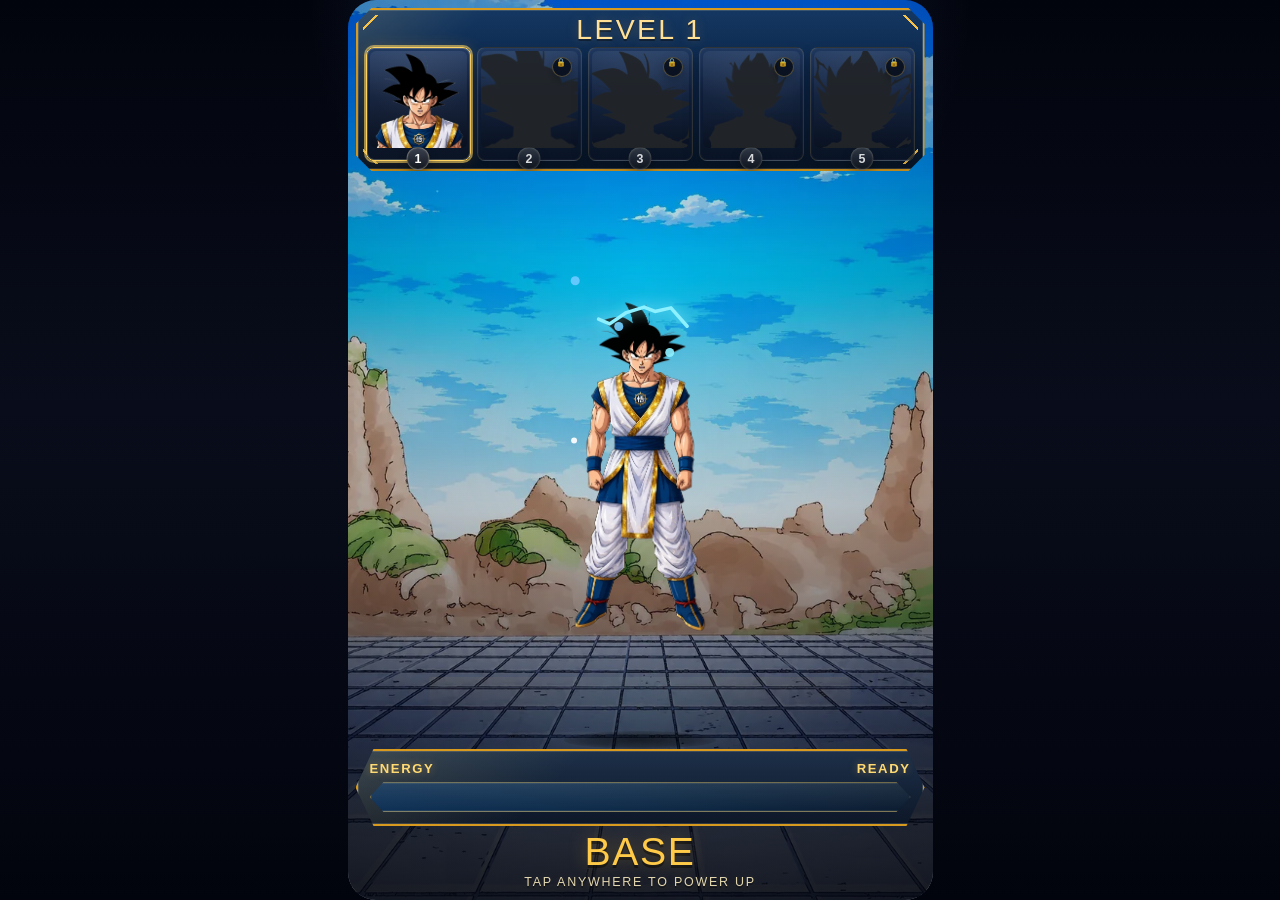
==== Game/index.html @ 8c075c09 "Slim top HUD box to 85px and set character height to 0.58 arena space for 50px sky gap on Mobile Chr" ====
<!doctype html>
<html lang="en">
  <head>
    <meta charset="UTF-8" />
    <meta
      name="viewport"
      content="width=device-width, initial-scale=1, maximum-scale=1, user-scalable=no, viewport-fit=cover"
    />
    <meta http-equiv="Cache-Control" content="no-cache, no-store, must-revalidate" />
    <meta http-equiv="Pragma" content="no-cache" />
    <meta http-equiv="Expires" content="0" />
    <title>Super Saiyan 999 V1</title>
    <link rel="stylesheet" href="./styles.css?v=20260720-v999-chromeperfectsky-v43" />
  </head>
  <body>
    <div class="game-shell" id="gameShell">
      <div class="mobile-bezel"></div>
      <div class="screen-frame"></div>
      <div class="bg-stack">
        <img class="bg-image" id="backgroundLayer" alt="" />
        <div id="backgroundCraterLayer" style="position:absolute;inset:0;background-size:cover;background-position:center;opacity:0;transition:opacity 250ms ease;"></div>
        <div class="bg-drift"></div>
        <div class="bg-vignette"></div>
        <div class="bg-radial"></div>
        <div class="speed-lines"></div>
        <div class="energy-distortion"></div>
      </div>

      <canvas id="fxCanvas" aria-hidden="true"></canvas>
      <div class="screen-flash" id="screenFlash"></div>
      <div class="transform-blast" id="transformBlast"></div>
      <div class="unlock-toast" id="unlockToast"></div>



      <header class="top-hud">
        <div class="top-panel">
          <div class="top-panel-corners"></div>
          <div class="level-center" id="levelPill">LEVEL 1</div>
          <div class="title-sub ui-hidden" id="statusLine">Tap to start charging</div>
          <span class="level-left-arrow" id="levelLeftArrow" role="button" aria-label="Previous Level">◀</span>
          <section class="form-strip" id="formStrip" aria-label="Transformations"></section>
          <span class="level-right-arrow" id="levelRightArrow" role="button" aria-label="Next Level">▶</span>
        </div>
      </header>

      <main class="arena" id="arena" role="button" tabindex="0" aria-label="Tap to power up">
        <div class="charge-lens"></div>
        <div class="energy-column"></div>
        <div class="heat-haze"></div>
        <div class="ground-dust"></div>
        <div class="character-stack" id="characterStack">
          <div class="charge-waves">
            <span></span>
            <span></span>
            <span></span>
          </div>
          <div class="impact-ring" id="impactRing"></div>
          <div class="tap-bloom" id="tapBloom"></div>
          <img class="aura-layer" id="auraLayer" alt="" />
          <img class="sprite-layer" id="spriteLayer" alt="" />
        </div>

        <div class="rock-field" id="rockField">
          <div class="rock rock-1"></div>
          <div class="rock rock-2"></div>
          <div class="rock rock-3"></div>
          <div class="rock rock-4"></div>
          <div class="rock rock-5"></div>
          <div class="rock rock-6"></div>
          <div class="rock rock-7"></div>
        </div>

        <div class="ground-crack"></div>
        <div class="ground-shadow" id="groundShadow"></div>
        <div class="impact-floor"></div>
      </main>

      <footer class="bottom-hud">
        <div class="energy-panel">
          <div class="energy-head">
            <span>ENERGY</span>
            <span id="energyState">READY</span>
          </div>
          <div class="energy-bar">
            <div class="energy-fill" id="energyFill"></div>
            <div class="energy-glow" id="energyGlow"></div>
          </div>
        </div>
        <div class="form-banner">
          <div class="form-banner-name" id="formName">Base</div>
          <div class="tap-callout" id="tapCallout">Tap anywhere to power up and transform</div>
        </div>
      </footer>

      <div class="intro-overlay" id="introOverlay">
        <div class="intro-card">
          <div class="intro-tag">YOUTUBE PLAYABLE STYLE BUILD</div>
          <h1>Super Saiyan 999</h1>
          <p>Tap to charge. Stop for 2 seconds and the energy drains, but your unlocked form stays.</p>
          <p>Unlocked forms can be switched from the top strip anytime.</p>
          <div class="intro-cta">Tap Anywhere</div>
        </div>
      </div>
    </div>

    <script src="./game.js?v=20260720-v999-chromeperfectsky-v43"></script>
  </body>
</html>
---- Game/styles.css ----
:root {
  --bg-dark: #050815;
  --panel: rgba(8, 14, 30, 0.74);
  --panel-border: rgba(255, 255, 255, 0.12);
  --aura-color: #6ac9ff;
  --accent-color: #8cf0ff;
  --text-main: #f6fbff;
  --text-dim: rgba(230, 243, 255, 0.72);
  --shadow: 0 18px 50px rgba(0, 0, 0, 0.42);
  --safe-top: max(18px, env(safe-area-inset-top));
  --safe-bottom: max(18px, env(safe-area-inset-bottom));
  --charge: 0;
  --intensity: 0;
  --zoom: 1;
  --sprite-offset-x: 0%;
  --sprite-offset-y: 0%;
  --shell-width: 540px;
  --hud-scale: 1;
  --arena-top: 150px;
  --arena-bottom: 118px;
  --character-width: 420px;
  --character-height: 760px;
  --character-lift: -12px;
}

* {
  box-sizing: border-box;
  -webkit-tap-highlight-color: transparent;
  user-select: none;
  -webkit-user-select: none;
  touch-action: manipulation;
}

img {
  -webkit-user-drag: none;
  -khtml-user-drag: none;
  -moz-user-drag: none;
  -o-user-drag: none;
  user-drag: none;
}

html,
body {
  margin: 0;
  padding: 0;
  width: 100%;
  height: 100%;
  height: calc(var(--real-vh, 1vh) * 100);
  overflow: hidden;
  position: fixed;
  inset: 0;
  touch-action: none;
  overscroll-behavior: none;
  background:
    radial-gradient(circle at top, rgba(97, 161, 255, 0.24), transparent 30%),
    linear-gradient(180deg, #02040d 0%, #090d1b 45%, #02040d 100%);
  color: var(--text-main);
  font-family: "Avenir Next Condensed", "Arial Narrow", "Franklin Gothic Medium", sans-serif;
}

body {
  display: flex;
  justify-content: center;
  align-items: stretch;
}

button {
  font: inherit;
}

.game-shell {
  position: relative;
  width: min(100vw, var(--shell-width));
  height: 100%;
  height: calc(var(--real-vh, 1vh) * 100);
  max-height: calc(var(--real-vh, 1vh) * 100);
  margin: 0 auto;
  overflow: hidden;
  background: #01040d;
  display: flex;
  flex-direction: column;
  justify-content: space-between;
  align-items: stretch;
  padding: clamp(4px, 1vh, 8px) 8px clamp(6px, 1.2vh, 12px);
  box-sizing: border-box;
  isolation: isolate;
  touch-action: none;
  overscroll-behavior: none;
  border-radius: clamp(0px, 3vw, 28px);
  box-shadow:
    0 0 0 1px rgba(255, 205, 94, 0.3),
    0 24px 80px rgba(0, 0, 0, 0.55),
    0 0 42px rgba(255, 190, 74, 0.18);
}

.mobile-bezel,
.screen-frame {
  position: absolute;
  inset: 0;
  pointer-events: none;
  z-index: 6;
}

.mobile-bezel {
  border-radius: clamp(0px, 3vw, 28px);
  box-shadow:
    inset 0 0 0 2px rgba(255, 190, 74, 0.38),
    inset 0 0 0 8px rgba(7, 10, 20, 0.52),
    inset 0 0 34px rgba(255, 185, 63, 0.08);
}

.screen-frame {
  inset: 10px;
  border-radius: clamp(0px, 2.5vw, 22px);
  border: 1px solid rgba(255, 198, 80, 0.42);
  box-shadow:
    inset 0 0 0 2px rgba(255, 247, 201, 0.08),
    inset 0 0 34px rgba(255, 190, 74, 0.08);
}

.bg-stack,
#fxCanvas,
.screen-flash,
.intro-overlay {
  position: absolute;
  inset: 0;
}

.bg-stack {
  overflow: hidden;
}

.bg-image,
#backgroundCraterLayer {
  width: 100%;
  height: 100%;
  object-fit: cover;
  transform: scale(1.02);
  transition: opacity 200ms ease;
}

.bg-drift,
.speed-lines,
.energy-distortion {
  position: absolute;
  inset: 0;
  pointer-events: none;
}

.bg-drift {
  background:
    radial-gradient(circle at 15% 16%, rgba(255, 255, 255, 0.16), transparent 18%),
    radial-gradient(circle at 82% 23%, rgba(255, 255, 255, 0.12), transparent 16%),
    radial-gradient(circle at 62% 38%, rgba(255, 255, 255, 0.08), transparent 14%);
  mix-blend-mode: screen;
  opacity: calc(0.12 + var(--charge) * 0.2);
  animation: cloud-drift 18s linear infinite;
}

.speed-lines {
  background:
    repeating-linear-gradient(
      100deg,
      transparent 0 22px,
      rgba(255, 255, 255, 0.05) 22px 24px,
      transparent 24px 54px
    );
  mix-blend-mode: screen;
  opacity: calc(var(--intensity) * 0.16);
  filter: blur(1px);
}

.energy-distortion {
  background:
    radial-gradient(circle at 50% 62%, rgba(255, 255, 255, 0.12) 0%, transparent 42%),
    repeating-radial-gradient(circle at 50% 62%, rgba(255, 255, 255, 0.05) 0 8px, transparent 8px 22px);
  mix-blend-mode: screen;
  opacity: calc(var(--charge) * 0.16);
  filter: blur(2px);
}

.bg-vignette {
  position: absolute;
  inset: 0;
  background:
    linear-gradient(180deg, rgba(2, 7, 20, 0.1) 0%, rgba(2, 7, 20, 0.1) 56%, rgba(2, 6, 17, 0.78) 100%),
    radial-gradient(circle at 50% 30%, transparent 0%, rgba(0, 0, 0, 0.18) 54%, rgba(0, 0, 0, 0.6) 100%);
}

.bg-radial {
  position: absolute;
  inset: 0;
  background:
    radial-gradient(circle at 50% 62%, color-mix(in srgb, var(--aura-color) 18%, transparent) 0%, transparent 38%),
    radial-gradient(circle at 50% 100%, rgba(255, 216, 102, 0.14) 0%, transparent 44%),
    radial-gradient(circle at 50% 70%, color-mix(in srgb, var(--accent-color) 16%, transparent) 0%, transparent 46%);
  mix-blend-mode: screen;
  opacity: calc(var(--charge) * 0.34);
}

#fxCanvas {
  pointer-events: none;
  z-index: 5;
}

.screen-flash {
  pointer-events: none;
  background:
    radial-gradient(circle at center, rgba(255, 255, 255, 0.85) 0%, rgba(255, 248, 220, 0.45) 35%, transparent 75%);
  opacity: 0;
  z-index: 15;
}

.transform-blast,
.ground-dust {
  position: absolute;
  pointer-events: none;
  z-index: 2;
}

.transform-blast {
  inset: 22% 12% 18%;
  border-radius: 50%;
  background:
    radial-gradient(circle, rgba(255, 255, 255, 0.88) 0%, color-mix(in srgb, var(--accent-color) 72%, #fff3cc) 18%, color-mix(in srgb, var(--aura-color) 55%, transparent) 34%, transparent 70%);
  opacity: 0;
  transform: scale(0.45);
}

.top-hud {
  position: relative;
  width: 100%;
  flex: 0 0 auto;
  z-index: 9999;
  transform: scale(var(--hud-scale)) translateZ(0);
  transform-origin: top center;
  pointer-events: auto;
  isolation: isolate;
}

/* Solid background without GPU backdrop-filter blur thrashing */
.top-panel,
.energy-panel,
.form-chip,
.intro-card {
  backdrop-filter: none;
  -webkit-backdrop-filter: none;
}

.top-panel {
  position: relative;
  padding: 6px 8px 8px;
  border: 2px solid #d89b1f;
  clip-path: polygon(16px 0, calc(100% - 16px) 0, 100% 16px, 100% calc(100% - 16px), calc(100% - 16px) 100%, 16px 100%, 0 calc(100% - 16px), 0 16px);
  background:
    linear-gradient(135deg, rgba(255, 228, 145, 0.14), transparent 18%),
    linear-gradient(180deg, #143761 0%, #0b2345 50%, #081628 100%);
  box-shadow:
    inset 0 0 0 1px rgba(255, 239, 189, 0.16),
    0 14px 32px rgba(0, 0, 0, 0.34),
    0 0 12px rgba(255, 190, 73, 0.12);
}

.top-panel-corners,
.top-panel-corners::before,
.top-panel-corners::after {
  position: absolute;
  inset: 0;
  pointer-events: none;
}

.top-panel-corners::before,
.top-panel-corners::after {
  content: "";
  inset: 5px;
  background:
    linear-gradient(135deg, transparent 0 9px, #f6c247 9px 11px, transparent 11px) top left,
    linear-gradient(225deg, transparent 0 9px, #f6c247 9px 11px, transparent 11px) top right,
    linear-gradient(45deg, transparent 0 9px, #f6c247 9px 11px, transparent 11px) bottom left,
    linear-gradient(-45deg, transparent 0 9px, #f6c247 9px 11px, transparent 11px) bottom right;
  background-repeat: no-repeat;
  background-size: 22px 22px;
}

.ui-hidden {
  display: none;
}

.level-center {
  position: relative;
  z-index: 1;
  font-size: clamp(1.28rem, 4.7vw, 1.78rem);
  line-height: 0.95;
  letter-spacing: 0.08em;
  text-transform: uppercase;
  text-align: center;
  margin-bottom: 4px;
  color: #ffe095;
  text-shadow:
    0 0 12px rgba(255, 191, 82, 0.26),
    0 2px 0 rgba(0, 0, 0, 0.38);
}

.form-strip {
  position: relative;
  display: grid;
  grid-template-columns: repeat(5, minmax(0, 1fr));
  gap: 6px;
  padding: 0;
  z-index: 1;
  touch-action: pan-x;
  transition: padding-left 0.25s cubic-bezier(0.25, 0.8, 0.25, 1), padding-right 0.25s cubic-bezier(0.25, 0.8, 0.25, 1);
}

.form-strip.has-left-arrow {
  padding-left: 32px;
}

.form-strip.has-right-arrow {
  padding-right: 32px;
}

.form-chip {
  position: relative;
  min-width: 0;
  border: 1px solid rgba(255, 214, 116, 0.18);
  border-radius: 8px;
  padding: 3px 3px 12px;
  background:
    linear-gradient(180deg, #233a61, #101d38 42%, #0a1424 100%),
    linear-gradient(135deg, rgba(255, 213, 109, 0.05), transparent 56%);
  box-shadow:
    inset 0 0 0 1px rgba(255, 255, 255, 0.03),
    0 10px 18px rgba(0, 0, 0, 0.3);
  cursor: pointer;
}

.form-chip.is-active {
  border-color: #ffd363;
  box-shadow:
    0 0 0 2px rgba(255, 214, 99, 0.58),
    inset 0 0 0 1px rgba(255, 248, 210, 0.22),
    0 10px 18px rgba(0, 0, 0, 0.32),
    0 0 16px rgba(255, 194, 65, 0.2);
}

.form-chip.is-locked {
  opacity: 0.84;
}

.chip-thumb {
  position: relative;
  width: 100%;
  aspect-ratio: 1 / 1;
  border-radius: 6px;
  overflow: hidden;
  background:
    radial-gradient(circle at 50% 24%, rgba(255, 255, 255, 0.05), transparent 58%),
    linear-gradient(180deg, #31476c, #18253f 48%, #0a111f 100%);
}

.chip-thumb img {
  width: 100%;
  height: 100%;
  object-fit: cover;
  object-position: var(--thumb-x, 50%) var(--thumb-y, 18%);
  transform: scale(var(--thumb-scale, 1.84));
  transform-origin: var(--thumb-x, 50%) var(--thumb-y, 18%);
}

.form-chip.is-locked .chip-thumb img {
  filter: brightness(0) contrast(0.7);
}

.chip-lock {
  position: absolute;
  top: 6px;
  right: 6px;
  width: 20px;
  height: 20px;
  padding: 0;
  display: inline-flex;
  align-items: center;
  justify-content: center;
  border-radius: 999px;
  background: rgba(6, 10, 18, 0.88);
  border: 1px solid rgba(255, 211, 107, 0.34);
  color: #ffd76b;
  font-size: 0.5rem;
  font-weight: 800;
  letter-spacing: 0.08em;
  text-align: center;
  box-shadow: 0 4px 10px rgba(0, 0, 0, 0.28);
}

.chip-label { display: none; }

.chip-number {
  position: absolute;
  left: 50%;
  bottom: -10px;
  transform: translateX(-50%);
  width: 23px;
  height: 23px;
  border-radius: 999px;
  display: grid;
  place-items: center;
  background: linear-gradient(180deg, #353c48, #10151d);
  border: 1px solid rgba(255, 241, 202, 0.16);
  color: #ffffff;
  font-size: 0.78rem;
  font-weight: 800;
  box-shadow:
    0 5px 10px rgba(0, 0, 0, 0.34),
    inset 0 0 0 1px rgba(255, 255, 255, 0.04);
}

.form-chip.is-active .chip-number {
  background: linear-gradient(180deg, #3a404d, #11161f);
  color: #ffffff;
  border-color: rgba(255, 244, 207, 0.28);
}

.arena {
  position: relative;
  width: 100%;
  flex: 1 1 auto;
  min-height: 0;
  display: flex;
  align-items: center;
  justify-content: center;
  outline: none;
  z-index: 2;
  overflow: hidden;
  touch-action: none;
  padding-bottom: clamp(16px, 3vh, 32px);
}

.charge-lens {
  position: absolute;
  left: 50%;
  bottom: 31%;
  width: 72%;
  height: 42%;
  transform: translateX(-50%);
  border-radius: 50%;
  background:
    radial-gradient(circle, color-mix(in srgb, var(--accent-color) 16%, transparent) 0%, transparent 72%);
  filter: blur(22px);
  opacity: 0.58;
  transform: translateX(-50%) scale(calc(1 + var(--charge) * 0.18));
}

.energy-column,
.heat-haze,
.impact-floor {
  position: absolute;
  left: 50%;
  transform: translateX(-50%);
  pointer-events: none;
}

.energy-column {
  bottom: 18%;
  width: 44%;
  height: 62%;
  border-radius: 50% 50% 32% 32%;
  background:
    radial-gradient(ellipse at center, color-mix(in srgb, var(--accent-color) 24%, transparent) 0%, color-mix(in srgb, var(--aura-color) 12%, transparent) 60%, transparent 100%);
  opacity: calc(var(--charge) * 0.4);
}

.heat-haze {
  bottom: 16%;
  width: 62%;
  height: 54%;
  background:
    radial-gradient(circle at 50% 60%, rgba(255, 255, 255, 0.12), transparent 60%);
  opacity: calc(var(--charge) * 0.18);
}

.ground-dust {
  left: 50%;
  bottom: 10%;
  width: 82%;
  height: 18%;
  transform: translateX(-50%) scale(0.92);
  background:
    radial-gradient(circle at 30% 52%, rgba(220, 188, 132, 0.22), transparent 40%),
    radial-gradient(circle at 50% 44%, rgba(220, 188, 132, 0.26), transparent 45%),
    radial-gradient(circle at 72% 56%, rgba(220, 188, 132, 0.20), transparent 40%);
  opacity: 0;
}

.character-stack {
  position: relative;
  width: min(72vw, var(--character-width));
  height: min(48vh, var(--character-height));
  display: flex;
  justify-content: center;
  align-items: flex-end;
  transform: translateY(var(--character-lift));
  margin: 0 auto;
}

.charge-waves,
.tap-bloom {
  position: absolute;
  inset: 0;
  pointer-events: none;
}

.charge-waves span {
  position: absolute;
  left: 50%;
  bottom: 14%;
  width: 28%;
  aspect-ratio: 1 / 1;
  border: 1px solid color-mix(in srgb, var(--accent-color) 68%, white);
  border-radius: 50%;
  transform: translateX(-50%) scale(0.55);
  opacity: 0;
}

.game-shell.is-charging .charge-waves span {
  animation: charge-wave 1.35s ease-out infinite;
}

.game-shell.is-charging .charge-waves span:nth-child(2) {
  animation-delay: 0.45s;
}

.game-shell.is-charging .charge-waves span:nth-child(3) {
  animation-delay: 0.9s;
}

.tap-bloom {
  left: 50%;
  bottom: 28%;
  width: 30%;
  height: 22%;
  transform: translateX(-50%) scale(0.65);
  border-radius: 50%;
  background:
    radial-gradient(circle, rgba(255, 255, 255, 0.88) 0%, color-mix(in srgb, var(--accent-color) 72%, transparent) 26%, transparent 70%);
  mix-blend-mode: screen;
  opacity: 0;
}

.aura-layer,
.sprite-layer {
  position: absolute;
  bottom: 0;
  left: 50%;
  object-fit: contain;
  object-position: center bottom;
  pointer-events: none;
}

.aura-layer {
  width: 112%;
  height: 100%;
  will-change: transform, opacity;
  transform: translateX(-50%) scale(calc(1 + var(--charge) * 0.08 + var(--aura-pulse, 0))) translateZ(0);
  opacity: 0;
  mix-blend-mode: screen;
  mask-image: linear-gradient(to bottom, black 70%, transparent 98%);
  -webkit-mask-image: linear-gradient(to bottom, black 70%, transparent 98%);
  transition: opacity 220ms ease;
}

.sprite-layer {
  width: 96%;
  height: 98%;
  will-change: transform;
  transform: translateX(calc(-50% + var(--sprite-offset-x) + var(--sprite-shake-x, 0px))) translateY(calc(var(--sprite-offset-y) + var(--sprite-lift, 0px) + var(--sprite-float, 0px) + var(--sprite-shake-y, 0px))) translateZ(0);
  filter: drop-shadow(0 14px 18px rgba(0, 0, 0, 0.52));
}

.impact-ring {
  position: absolute;
  left: 50%;
  bottom: 68%;
  width: 28%;
  aspect-ratio: 1 / 1;
  border-radius: 50%;
  border: 2px solid rgba(255, 255, 255, 0.85);
  opacity: 0;
  visibility: hidden;
  pointer-events: none;
  transform: translate(-50%, 50%) scale(0.4);
}

.rock-field {
  position: absolute;
  inset: auto 0 18px;
  height: 120px;
  pointer-events: none;
}

.rock {
  position: absolute;
  bottom: 0;
  background: 
    linear-gradient(135deg, #7a6353 0%, #47382d 45%, #261e18 100%);
  will-change: transform, opacity;
  transform: translateY(calc(var(--rock-y, 18px))) rotate(var(--rock-r, 0deg)) translateZ(0);
}

.rock-1 { 
  left: 14%; 
  width: 28px; 
  height: 22px; 
  clip-path: polygon(20% 5%, 65% 0%, 90% 25%, 100% 60%, 75% 95%, 35% 100%, 5% 75%, 0% 35%);
}
.rock-2 { 
  left: 25%; 
  width: 34px; 
  height: 26px; 
  clip-path: polygon(10% 20%, 50% 0%, 85% 10%, 100% 50%, 90% 85%, 45% 100%, 15% 90%, 0% 55%);
}
.rock-3 { 
  left: 35%; 
  width: 26px; 
  height: 20px; 
  clip-path: polygon(25% 0%, 75% 5%, 100% 35%, 90% 80%, 60% 100%, 20% 90%, 0% 65%, 5% 30%);
}
.rock-4 { 
  left: 47%; 
  width: 36px; 
  height: 28px; 
  clip-path: polygon(15% 15%, 55% 5%, 85% 0%, 100% 40%, 80% 90%, 50% 95%, 10% 100%, 0% 50%);
}
.rock-5 { 
  left: 58%; 
  width: 30px; 
  height: 24px; 
  clip-path: polygon(30% 10%, 70% 0%, 95% 20%, 100% 70%, 70% 90%, 30% 100%, 0% 75%, 10% 40%);
}
.rock-6 { 
  left: 70%; 
  width: 32px; 
  height: 25px; 
  clip-path: polygon(5% 25%, 45% 5%, 80% 0%, 100% 30%, 95% 75%, 55% 100%, 15% 90%, 0% 60%);
}
.rock-7 { 
  left: 81%; 
  width: 27px; 
  height: 21px; 
  clip-path: polygon(20% 0%, 60% 10%, 90% 5%, 100% 45%, 85% 95%, 40% 90%, 10% 100%, 0% 40%);
}

.ground-crack {
  position: absolute;
  left: 50%;
  bottom: -2px;
  width: 74%;
  height: 74px;
  transform: translateX(-50%);
  background:
    radial-gradient(circle at 50% 14%, color-mix(in srgb, var(--aura-color) 34%, transparent) 0%, transparent 60%),
    linear-gradient(180deg, rgba(255, 196, 96, 0.35), transparent 70%);
  opacity: calc(0.16 + var(--charge) * 0.42);
}

.ground-shadow {
  position: absolute;
  left: 50%;
  bottom: 0px;
  width: min(60vw, calc(var(--character-width) * 0.64));
  height: 18px;
  transform: translateX(-50%);
  background: radial-gradient(ellipse at center, rgba(0, 0, 0, 0.85) 0%, rgba(0, 0, 0, 0.48) 50%, transparent 80%);
  border-radius: 50%;
  pointer-events: none;
  z-index: 1;
  opacity: 0.65;
}

.impact-floor {
  bottom: 8px;
  width: 76%;
  height: 24px;
  background:
    radial-gradient(ellipse at center, color-mix(in srgb, var(--aura-color) 38%, transparent) 0%, transparent 80%);
  opacity: calc(var(--charge) * 0.48);
}

.bottom-hud {
  position: relative;
  width: 100%;
  flex: 0 0 auto;
  z-index: 9999;
  display: grid;
  gap: 6px;
  transform: scale(var(--hud-scale)) translateZ(0);
  transform-origin: bottom center;
  pointer-events: auto;
  isolation: isolate;
}

.energy-panel {
  position: relative;
  padding: 10px 12px 12px;
  border: 2px solid #d89a1f;
  clip-path: polygon(18px 0, calc(100% - 18px) 0, 100% 50%, calc(100% - 18px) 100%, 18px 100%, 0 50%);
  background:
    linear-gradient(135deg, rgba(255, 226, 129, 0.14), transparent 36%),
    linear-gradient(180deg, #1d3049 0%, #0d1728 100%);
  box-shadow:
    inset 0 0 0 1px rgba(255, 241, 192, 0.15),
    0 16px 30px rgba(0, 0, 0, 0.34);
}

.energy-head {
  display: flex;
  justify-content: space-between;
  align-items: center;
  font-size: 0.82rem;
  letter-spacing: 0.12em;
  font-weight: 700;
  color: #ffda73;
  margin-bottom: 6px;
  text-shadow: 0 0 8px rgba(255, 191, 82, 0.4);
}

.energy-bar {
  position: relative;
  height: 30px;
  overflow: hidden;
  clip-path: polygon(14px 0, calc(100% - 14px) 0, 100% 50%, calc(100% - 14px) 100%, 14px 100%, 0 50%);
  background:
    linear-gradient(180deg, rgba(255, 255, 255, 0.11), rgba(255, 255, 255, 0.01)),
    linear-gradient(90deg, #0b2e53 0%, #0a2745 48%, #08192e 100%);
  border: 1px solid rgba(255, 211, 107, 0.42);
  box-shadow:
    inset 0 0 0 1px rgba(255, 239, 192, 0.08),
    0 0 12px rgba(255, 187, 55, 0.08);
}

.energy-fill,
.energy-glow {
  position: absolute;
  inset: 0 auto 0 0;
  width: 0%;
  border-radius: inherit;
}

.energy-fill {
  background:
    linear-gradient(90deg, #f2a200 0%, #ffc41c 20%, #fff08a 46%, #ffd23f 66%, rgba(255, 220, 76, 0.94) 78%, rgba(255, 220, 76, 0) 100%);
  box-shadow:
    inset 0 0 24px rgba(255, 255, 255, 0.42),
    0 0 20px rgba(255, 204, 84, 0.36);
}

.energy-glow {
  background:
    linear-gradient(90deg, transparent 0%, rgba(255, 255, 255, 0.86) 68%, transparent 100%);
  opacity: 0.84;
  mix-blend-mode: screen;
}

.form-banner {
  padding: 0 12px;
  background: transparent;
  border: 0;
  text-align: center;
  box-shadow: none;
}

.form-banner-name {
  font-size: clamp(1.65rem, 7.6vw, 2.45rem);
  line-height: 1;
  text-transform: uppercase;
  letter-spacing: 0.04em;
  color: #ffca47;
  text-shadow:
    0 0 18px rgba(255, 188, 61, 0.34),
    0 3px 0 rgba(0, 0, 0, 0.52);
}

.tap-callout {
  margin-top: 4px;
  text-align: center;
  font-size: 0.78rem;
  letter-spacing: 0.14em;
  text-transform: uppercase;
  color: rgba(255, 241, 195, 0.88);
  text-shadow:
    0 0 10px rgba(255, 191, 82, 0.14),
    0 2px 0 rgba(0, 0, 0, 0.42);
}

.unlock-toast {
  position: absolute;
  top: 44%;
  left: 50%;
  width: min(82%, 380px);
  padding: 16px 18px;
  transform: translate(-50%, -50%) scale(0.82);
  border-radius: 24px;
  border: 1px solid rgba(255, 255, 255, 0.24);
  background:
    linear-gradient(135deg, rgba(255, 255, 255, 0.18), transparent 44%),
    linear-gradient(180deg, rgba(8, 14, 30, 0.92), rgba(8, 14, 30, 0.74));
  text-align: center;
  letter-spacing: 0.08em;
  box-shadow: 0 24px 60px rgba(0, 0, 0, 0.45);
  opacity: 0;
  pointer-events: none;
  z-index: 4;
}

.unlock-toast.is-visible {
  animation: unlock-pop 1.2s ease forwards;
}

.debug-panel {
  position: absolute;
  top: calc(var(--safe-top) + 4px);
  right: 8px;
  z-index: 6;
  display: grid;
  gap: 6px;
}

.debug-panel button {
  padding: 6px 8px;
  border: 1px solid rgba(255, 255, 255, 0.16);
  border-radius: 12px;
  background: rgba(6, 10, 20, 0.68);
  color: rgba(255, 255, 255, 0.78);
  font-size: 11px;
}

.intro-overlay {
  display: grid;
  place-items: center;
  padding: clamp(10px, 3vh, 24px);
  background:
    radial-gradient(circle at center, rgba(13, 31, 78, 0.16), rgba(1, 4, 13, 0.88)),
    rgba(1, 4, 13, 0.7);
  z-index: 5;
  overflow-y: auto;
  max-height: 100dvh;
}

.intro-overlay.is-hidden {
  opacity: 0;
  pointer-events: none;
  transition: opacity 0.5s ease;
}

.intro-card {
  width: min(100%, 390px);
  max-height: calc(100dvh - 20px);
  overflow-y: auto;
  padding: clamp(14px, 3.5vh, 24px) clamp(14px, 4vw, 22px);
  border-radius: clamp(16px, 4vw, 28px);
  border: 1px solid rgba(255, 255, 255, 0.14);
  background:
    linear-gradient(135deg, rgba(255, 255, 255, 0.12), transparent 42%),
    linear-gradient(180deg, rgba(7, 15, 33, 0.92), rgba(7, 15, 33, 0.72));
  box-shadow: 0 26px 60px rgba(0, 0, 0, 0.5);
  text-align: center;
}

.intro-tag {
  font-size: clamp(0.55rem, 1.8vw, 0.66rem);
  letter-spacing: 0.2em;
  color: var(--text-dim);
}

.intro-card h1 {
  margin: clamp(6px, 1.5vh, 12px) 0 clamp(4px, 1vh, 10px);
  font-size: clamp(1.5rem, 6vw, 3.1rem);
  line-height: 0.95;
  text-transform: uppercase;
}

.intro-card p {
  margin: clamp(4px, 1vh, 10px) 0;
  color: rgba(238, 245, 255, 0.82);
  font-size: clamp(0.78rem, 2.4vw, 0.95rem);
  line-height: 1.35;
}

.intro-cta {
  margin-top: clamp(8px, 2vh, 18px);
  padding: clamp(10px, 2.5vh, 14px) clamp(14px, 4vw, 18px);
  border-radius: 999px;
  background:
    linear-gradient(90deg, var(--aura-color), var(--accent-color));
  color: #05101f;
  font-size: clamp(0.8rem, 2.4vw, 0.92rem);
  letter-spacing: 0.16em;
  font-weight: 700;
  box-shadow: 0 0 32px color-mix(in srgb, var(--accent-color) 26%, transparent);
}

.game-shell.is-charging .aura-layer {
  opacity: 0.9;
  animation: aura-pulse 1.2s ease-in-out infinite;
}

.game-shell.is-idle .aura-layer {
  opacity: 0;
  animation: none;
}

.game-shell.is-charging .ground-dust {
  opacity: calc(0.12 + var(--intensity) * 0.22);
  animation: dust-roll 1.1s linear infinite alternate;
}

.game-shell.is-charging .sprite-layer {
  animation: power-shift 0.18s linear infinite alternate;
  filter:
    drop-shadow(0 16px 24px rgba(0, 0, 0, 0.42))
    drop-shadow(0 0 18px var(--accent-color, #8cf0ff))
    brightness(calc(1 + var(--intensity) * 0.08));
}

.game-shell.is-idle .sprite-layer {
  animation: idle-breath 2.6s ease-in-out infinite;
}

.game-shell.is-transforming .aura-layer,
.game-shell.is-transforming .sprite-layer {
  animation-duration: 0.1s;
}

.game-shell.is-transforming .screen-flash {
  animation: transform-flare 0.9s ease-out;
}

.game-shell.is-transforming .transform-blast {
  animation: transform-burst 1s cubic-bezier(0.16, 1, 0.3, 1) forwards;
}

.game-shell.is-vanishing .sprite-layer,
.game-shell.is-reappearing .sprite-layer {
  opacity: 1;
  transform: translateX(calc(-50% + var(--sprite-offset-x))) translateY(var(--sprite-offset-y)) scale(1.02);
}

.game-shell.is-transforming .energy-distortion {
  opacity: 0.34;
  animation: distortion-pulse 0.9s ease-out;
}

@keyframes idle-breath {
  0%, 100% { transform: translateX(calc(-50% + var(--sprite-offset-x))) translateY(var(--sprite-offset-y)) scale(1); }
  50% { transform: translateX(calc(-50% + var(--sprite-offset-x))) translateY(calc(var(--sprite-offset-y) - 6px)) scale(1.01); }
}

@keyframes power-shift {
  0% { transform: translateX(calc(-50% + var(--sprite-offset-x) - 1.5px)) translateY(var(--sprite-offset-y)) scale(1.012); }
  100% { transform: translateX(calc(-50% + var(--sprite-offset-x) + 1.5px)) translateY(var(--sprite-offset-y)) scale(1.02); }
}

@keyframes aura-pulse {
  0%, 100% { transform: translateX(-50%) scale(0.98); opacity: 0.82; }
  50% { transform: translateX(-50%) scale(1.04); opacity: 1.0; }
}

@keyframes charge-wave {
  0% { opacity: 0.6; transform: translateX(-50%) scale(0.45); }
  100% { opacity: 0; transform: translateX(-50%) scale(1.85); }
}

@keyframes transform-flare {
  0% { opacity: 0; }
  18% { opacity: 1; }
  100% { opacity: 0; }
}

@keyframes transform-burst {
  0% { opacity: 0; transform: scale(0.35); }
  15% { opacity: 1; transform: scale(0.82); }
  55% { opacity: 0.72; transform: scale(1.34); }
  100% { opacity: 0; transform: scale(1.9); }
}

@keyframes cloud-drift {
  0% { transform: translate3d(0, 0, 0) scale(1); }
  50% { transform: translate3d(-16px, 10px, 0) scale(1.04); }
  100% { transform: translate3d(0, 0, 0) scale(1); }
}

@keyframes dust-roll {
  0% { transform: translateX(-50%) scale(0.92) translateY(0); }
  100% { transform: translateX(-50%) scale(1.02) translateY(-5px); }
}

@keyframes distortion-pulse {
  0% { transform: scale(0.94); filter: blur(1px); }
  50% { transform: scale(1.08); filter: blur(3px); }
  100% { transform: scale(1.16); filter: blur(2px); }
}

@keyframes unlock-pop {
  0% { opacity: 0; transform: translate(-50%, -50%) scale(0.82); }
  16% { opacity: 1; transform: translate(-50%, -50%) scale(1.04); }
  74% { opacity: 1; transform: translate(-50%, -50%) scale(1); }
  100% { opacity: 0; transform: translate(-50%, calc(-50% - 24px)) scale(0.96); }
}

@media (max-width: 540px) {
  .game-shell {
    border-radius: 0;
    box-shadow: none;
  }
  .mobile-bezel,
  .screen-frame {
    display: none;
  }
}

.game-shell.performance-lite .mobile-bezel,
.game-shell.performance-lite .screen-frame,
.game-shell.performance-lite .bg-drift,
.game-shell.performance-lite .speed-lines,
.game-shell.performance-lite .energy-distortion,
.game-shell.performance-lite .charge-waves,
.game-shell.performance-lite .ground-dust {
  display: none;
}

.game-shell.performance-lite .bg-image,
.game-shell.performance-lite #backgroundCraterLayer,
.game-shell.performance-lite .character-stack,
.game-shell.performance-lite .tap-bloom,
.game-shell.performance-lite .energy-fill,
.game-shell.performance-lite .energy-glow {
  transition-duration: 0.01ms;
}

.game-shell.performance-lite .bg-image,
.game-shell.performance-lite .aura-layer,
.game-shell.performance-lite .sprite-layer,
.game-shell.performance-lite .ground-crack,
.game-shell.performance-lite .ground-shadow,
.game-shell.performance-lite .impact-floor,
.game-shell.performance-lite .transform-blast {
  filter: none !important;
}

.game-shell.performance-lite .aura-layer {
  opacity: calc(var(--charge) * 0.55);
  mix-blend-mode: normal;
}

.game-shell.performance-lite .sprite-layer,
.game-shell.performance-lite .rock,
.game-shell.performance-lite .top-hud,
.game-shell.performance-lite .bottom-hud {
  will-change: auto;
}

.game-shell.performance-lite .top-panel,
.game-shell.performance-lite .energy-panel,
.game-shell.performance-lite .form-chip,
.game-shell.performance-lite .intro-card {
  backdrop-filter: none;
  -webkit-backdrop-filter: none;
}

.game-shell.performance-lite .game-shell,
.game-shell.performance-lite {
  box-shadow: none;
}

@media (max-width: 380px) {
  .top-hud,
  .bottom-hud {
    left: 8px;
    right: 8px;
  }

  .top-panel {
    padding: 6px 8px 10px;
  }

  .form-strip {
    gap: 3px;
  }

  .form-chip {
    padding: 2px 2px 8px;
  }

  .chip-number {
    width: 18px;
    height: 18px;
    font-size: 0.65rem;
    bottom: -7px;
  }

  .chip-lock {
    width: 16px;
    height: 16px;
    font-size: 0.45rem;
    top: 3px;
    right: 3px;
  }

  .form-banner-name {
    font-size: clamp(1.1rem, 5.5vw, 1.8rem);
  }

  .tap-callout {
    font-size: 0.65rem;
    letter-spacing: 0.08em;
  }
}

@media (max-height: 620px) {
  .top-panel {
    padding: 6px 8px 8px;
  }

  .level-center {
    font-size: clamp(1rem, 3.8vw, 1.35rem);
    margin-bottom: 4px;
  }

  .form-strip {
    gap: 4px;
  }

  .energy-panel {
    padding: 6px 10px 8px;
  }

  .energy-bar {
    height: 22px;
  }

  .form-banner-name {
    font-size: clamp(1.2rem, 5vw, 1.8rem);
  }

  .tap-callout {
    font-size: 0.68rem;
    margin-top: 2px;
  }

  .rock-field {
    height: 60px;
  }
}

@media (max-height: 760px) {
  .title-main {
    font-size: clamp(1.3rem, 4.2vw, 1.9rem);
  }

  .chip-label {
    font-size: 0.5rem;
  }
}

img[src=""],
img:not([src]) {
  visibility: hidden !important;
}

.quick-level-nav {
  position: absolute;
  top: 140px;
  right: 16px;
  z-index: 100;
  display: flex;
  flex-direction: column;
  gap: 8px;
}

.quick-level-nav button {
  padding: 8px 14px;
  background: linear-gradient(135deg, #1e293b 0%, #0f172a 100%);
  color: #fff;
  border: 1px solid rgba(255, 198, 80, 0.45);
  border-radius: 8px;
  font-family: 'Outfit', sans-serif;
  font-size: 11px;
  font-weight: 700;
  letter-spacing: 0.5px;
  box-shadow: 0 4px 10px rgba(0, 0, 0, 0.4);
  cursor: pointer;
  transition: all 120ms ease;
}

.quick-level-nav button:hover {
  background: linear-gradient(135deg, #334155 0%, #1e293b 100%);
  border-color: rgba(255, 198, 80, 0.85);
  transform: translateY(-1px);
}

.quick-level-nav button:active {
  transform: translateY(1px);
}

#unlockAllBtn {
  background: linear-gradient(135deg, #ff8c00 0%, #ff4500 100%) !important;
  border: 1px solid #ffcc00 !important;
  box-shadow: 0 0 10px rgba(255, 140, 0, 0.6), 0 4px 10px rgba(0, 0, 0, 0.4) !important;
  font-weight: 900 !important;
  letter-spacing: 1px !important;
  animation: gold-glow 2s infinite alternate;
}

#unlockAllBtn:hover {
  background: linear-gradient(135deg, #ffa500 0%, #ff5722 100%) !important;
  border-color: #ffffff !important;
  transform: scale(1.05) translateY(-1px) !important;
}

#unlockAllBtn:active {
  transform: scale(0.98) translateY(1px) !important;
}

@keyframes gold-glow {
  0% {
    box-shadow: 0 0 5px rgba(255, 140, 0, 0.4), 0 4px 10px rgba(0, 0, 0, 0.4);
  }
  100% {
    box-shadow: 0 0 15px rgba(255, 204, 0, 0.9), 0 4px 10px rgba(0, 0, 0, 0.4);
  }
}

.level-left-arrow,
.level-right-arrow {
  position: absolute;
  bottom: 14px;
  height: 56px; /* Vertically aligned with the character chips */
  width: 24px;
  border-radius: 6px;
  border: 1px solid rgba(255, 211, 99, 0.4);
  background: linear-gradient(180deg, rgba(24, 39, 68, 0.95) 0%, rgba(10, 18, 32, 0.98) 100%);
  color: #ffd363;
  font-size: 11px;
  font-weight: bold;
  display: flex;
  align-items: center;
  justify-content: center;
  cursor: pointer;
  opacity: 0;
  pointer-events: none;
  transition: opacity 0.25s ease, transform 0.2s ease, border-color 0.2s ease, background 0.2s ease, box-shadow 0.2s ease;
  z-index: 10;
  box-shadow: 0 4px 10px rgba(0, 0, 0, 0.35);
}

.level-left-arrow {
  left: 12px;
}

.level-right-arrow {
  right: 12px;
}

.level-left-arrow.is-visible,
.level-right-arrow.is-visible {
  opacity: 1;
  pointer-events: auto;
}

.level-left-arrow:hover,
.level-right-arrow:hover {
  transform: scale(1.08);
  border-color: #ffd363;
  box-shadow: 0 0 12px rgba(255, 211, 99, 0.6);
  background: rgba(30, 52, 92, 0.98);
}

.level-left-arrow:active,
.level-right-arrow:active {
  transform: scale(0.95);
}
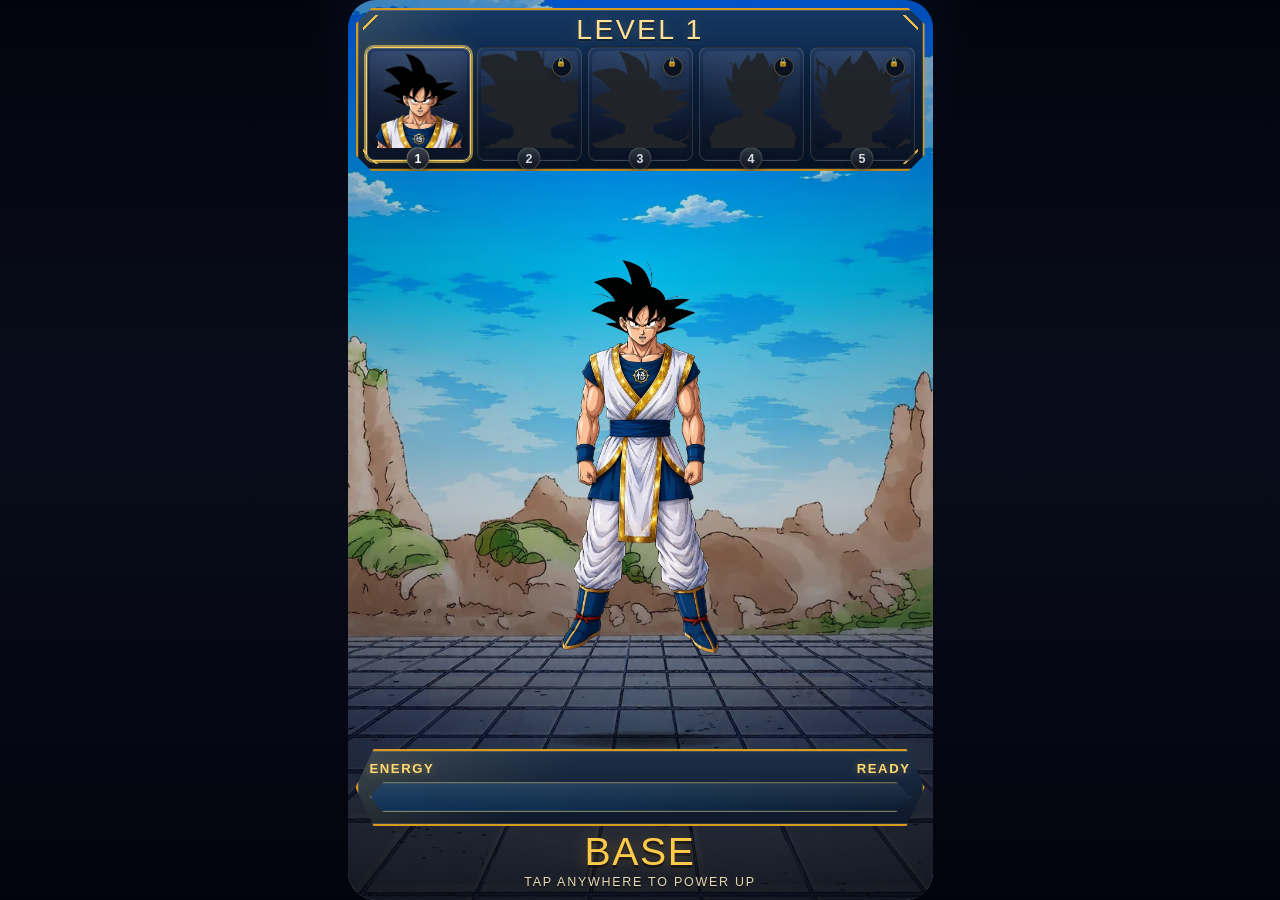
==== commit 9e22c504: "Slightly enlarge character size by 10 percent while maintaining safe margin from top HUD box" ====
--- a/Game/index.html
+++ b/Game/index.html
@@ -10,7 +10,7 @@
     <meta http-equiv="Pragma" content="no-cache" />
     <meta http-equiv="Expires" content="0" />
     <title>Super Saiyan 999 V1</title>
-    <link rel="stylesheet" href="./styles.css?v=20260720-v999-chromeperfectsky-v43" />
+    <link rel="stylesheet" href="./styles.css?v=20260720-v999-slightlylarger-v44" />
   </head>
   <body>
     <div class="game-shell" id="gameShell">
@@ -104,6 +104,6 @@
       </div>
     </div>
 
-    <script src="./game.js?v=20260720-v999-chromeperfectsky-v43"></script>
+    <script src="./game.js?v=20260720-v999-slightlylarger-v44"></script>
   </body>
 </html>
--- a/Game/styles.css
+++ b/Game/styles.css
@@ -494,8 +494,8 @@
 
 .character-stack {
   position: relative;
-  width: min(72vw, var(--character-width));
-  height: min(48vh, var(--character-height));
+  width: min(78vw, var(--character-width));
+  height: min(53vh, var(--character-height));
   display: flex;
   justify-content: center;
   align-items: flex-end;
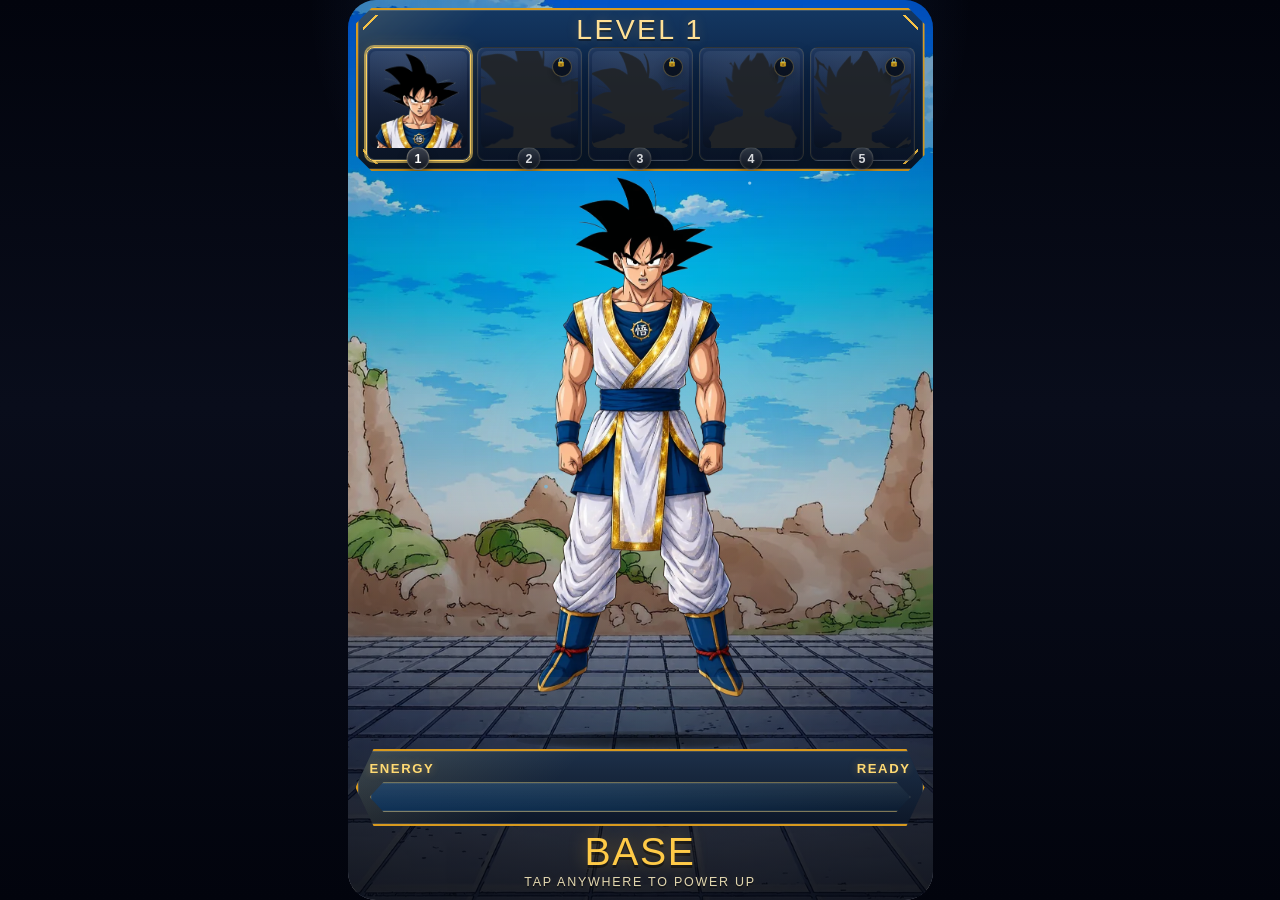
==== commit 21a8b0ba: "Significantly increase character size and width for big epic heroic scale" ====
--- a/Game/index.html
+++ b/Game/index.html
@@ -10,7 +10,7 @@
     <meta http-equiv="Pragma" content="no-cache" />
     <meta http-equiv="Expires" content="0" />
     <title>Super Saiyan 999 V1</title>
-    <link rel="stylesheet" href="./styles.css?v=20260720-v999-slightlylarger-v44" />
+    <link rel="stylesheet" href="./styles.css?v=20260720-v999-bigcharacterscale-v45" />
   </head>
   <body>
     <div class="game-shell" id="gameShell">
@@ -104,6 +104,6 @@
       </div>
     </div>
 
-    <script src="./game.js?v=20260720-v999-slightlylarger-v44"></script>
+    <script src="./game.js?v=20260720-v999-bigcharacterscale-v45"></script>
   </body>
 </html>
--- a/Game/styles.css
+++ b/Game/styles.css
@@ -494,8 +494,8 @@
 
 .character-stack {
   position: relative;
-  width: min(78vw, var(--character-width));
-  height: min(53vh, var(--character-height));
+  width: min(86vw, var(--character-width));
+  height: min(64vh, var(--character-height));
   display: flex;
   justify-content: center;
   align-items: flex-end;
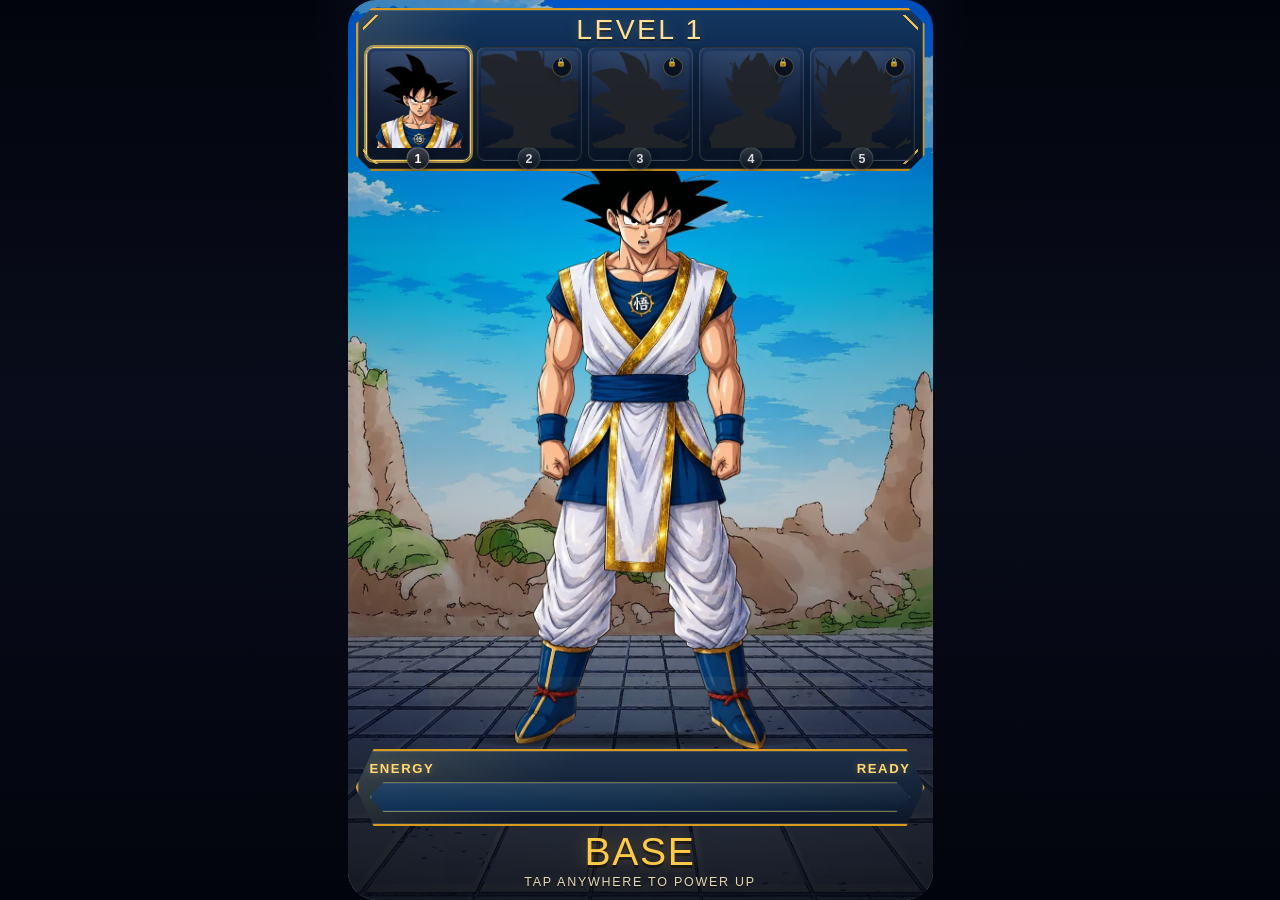
==== commit b2d13ef0: "Massively increase character height to 0.95 available arena space for full stage heroic scale" ====
--- a/Game/index.html
+++ b/Game/index.html
@@ -10,7 +10,7 @@
     <meta http-equiv="Pragma" content="no-cache" />
     <meta http-equiv="Expires" content="0" />
     <title>Super Saiyan 999 V1</title>
-    <link rel="stylesheet" href="./styles.css?v=20260720-v999-bigcharacterscale-v45" />
+    <link rel="stylesheet" href="./styles.css?v=20260720-v999-heroicfullscreen-v46" />
   </head>
   <body>
     <div class="game-shell" id="gameShell">
@@ -104,6 +104,6 @@
       </div>
     </div>
 
-    <script src="./game.js?v=20260720-v999-bigcharacterscale-v45"></script>
+    <script src="./game.js?v=20260720-v999-heroicfullscreen-v46"></script>
   </body>
 </html>
--- a/Game/styles.css
+++ b/Game/styles.css
@@ -494,8 +494,8 @@
 
 .character-stack {
   position: relative;
-  width: min(86vw, var(--character-width));
-  height: min(64vh, var(--character-height));
+  width: min(94vw, var(--character-width));
+  height: min(76vh, var(--character-height));
   display: flex;
   justify-content: center;
   align-items: flex-end;
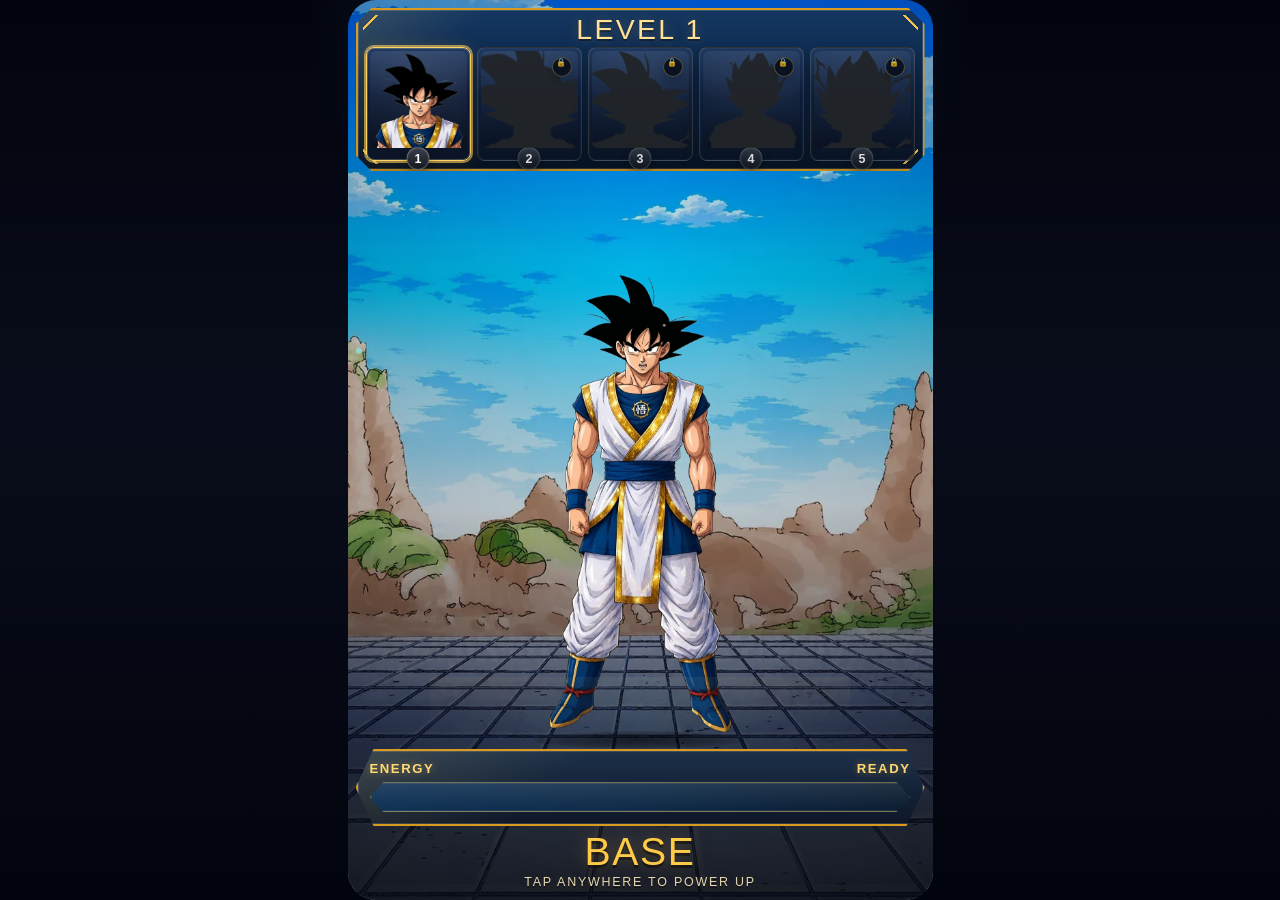
==== commit 5f96906d: "Ground character feet directly on tile floor and set height to 0.72 arena space for 40px head margin" ====
--- a/Game/index.html
+++ b/Game/index.html
@@ -10,7 +10,7 @@
     <meta http-equiv="Pragma" content="no-cache" />
     <meta http-equiv="Expires" content="0" />
     <title>Super Saiyan 999 V1</title>
-    <link rel="stylesheet" href="./styles.css?v=20260720-v999-heroicfullscreen-v46" />
+    <link rel="stylesheet" href="./styles.css?v=20260720-v999-groundedfeetperfecthead-v47" />
   </head>
   <body>
     <div class="game-shell" id="gameShell">
@@ -104,6 +104,6 @@
       </div>
     </div>
 
-    <script src="./game.js?v=20260720-v999-heroicfullscreen-v46"></script>
+    <script src="./game.js?v=20260720-v999-groundedfeetperfecthead-v47"></script>
   </body>
 </html>
--- a/Game/styles.css
+++ b/Game/styles.css
@@ -20,7 +20,7 @@
   --arena-bottom: 118px;
   --character-width: 420px;
   --character-height: 760px;
-  --character-lift: -12px;
+  --character-lift: 0px;
 }
 
 * {
@@ -427,13 +427,13 @@
   flex: 1 1 auto;
   min-height: 0;
   display: flex;
-  align-items: center;
+  align-items: flex-end;
   justify-content: center;
   outline: none;
   z-index: 2;
   overflow: hidden;
   touch-action: none;
-  padding-bottom: clamp(16px, 3vh, 32px);
+  padding-bottom: 0px;
 }
 
 .charge-lens {
@@ -494,12 +494,12 @@
 
 .character-stack {
   position: relative;
-  width: min(94vw, var(--character-width));
-  height: min(76vh, var(--character-height));
+  width: min(84vw, var(--character-width));
+  height: min(62vh, var(--character-height));
   display: flex;
   justify-content: center;
   align-items: flex-end;
-  transform: translateY(var(--character-lift));
+  transform: translateY(0px);
   margin: 0 auto;
 }
 
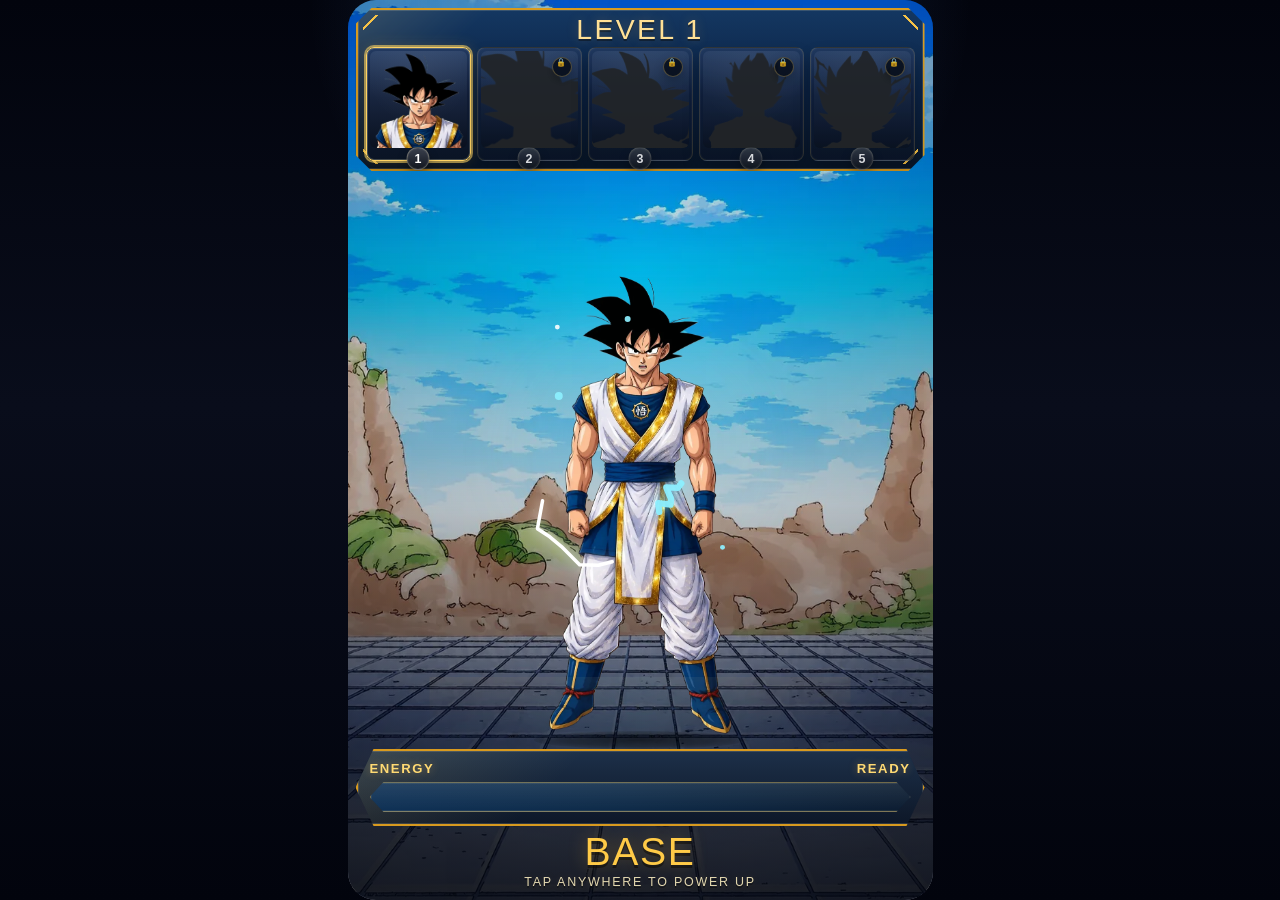
==== commit 29ef2197: "Unify character stack scaling across Mobile Chrome, Samsung Internet, and Safari browsers" ====
--- a/Game/index.html
+++ b/Game/index.html
@@ -10,7 +10,7 @@
     <meta http-equiv="Pragma" content="no-cache" />
     <meta http-equiv="Expires" content="0" />
     <title>Super Saiyan 999 V1</title>
-    <link rel="stylesheet" href="./styles.css?v=20260720-v999-groundedfeetperfecthead-v47" />
+    <link rel="stylesheet" href="./styles.css?v=20260720-v999-unifiedbrowserscale-v48" />
   </head>
   <body>
     <div class="game-shell" id="gameShell">
@@ -104,6 +104,6 @@
       </div>
     </div>
 
-    <script src="./game.js?v=20260720-v999-groundedfeetperfecthead-v47"></script>
+    <script src="./game.js?v=20260720-v999-unifiedbrowserscale-v48"></script>
   </body>
 </html>
--- a/Game/styles.css
+++ b/Game/styles.css
@@ -494,8 +494,8 @@
 
 .character-stack {
   position: relative;
-  width: min(84vw, var(--character-width));
-  height: min(62vh, var(--character-height));
+  width: min(90vw, var(--character-width));
+  height: min(72vh, var(--character-height));
   display: flex;
   justify-content: center;
   align-items: flex-end;
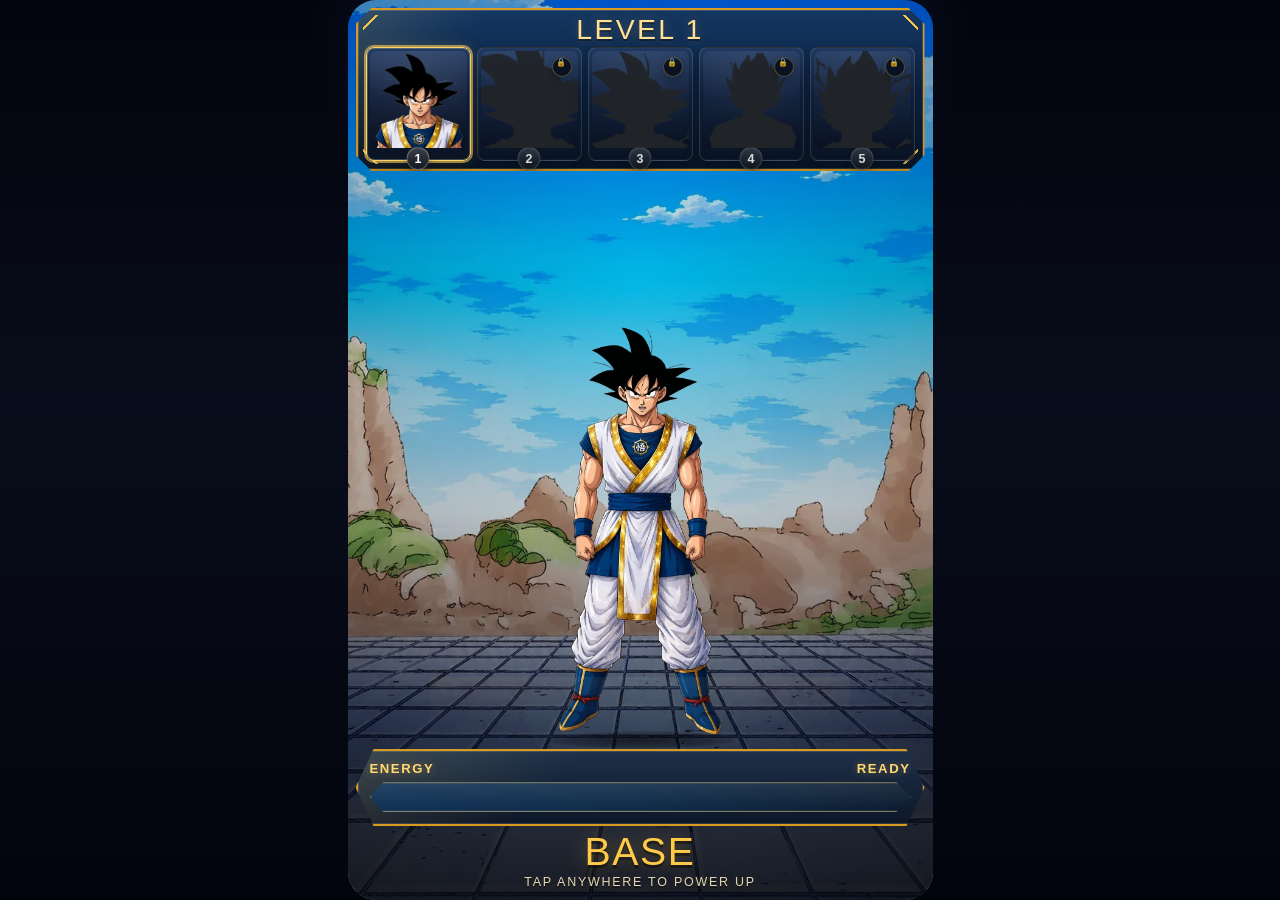
==== commit 4254ea9a: "Standardize character scaling ratio based on virtual shell width for identical sizing across all mob" ====
--- a/Game/index.html
+++ b/Game/index.html
@@ -10,7 +10,7 @@
     <meta http-equiv="Pragma" content="no-cache" />
     <meta http-equiv="Expires" content="0" />
     <title>Super Saiyan 999 V1</title>
-    <link rel="stylesheet" href="./styles.css?v=20260720-v999-unifiedbrowserscale-v48" />
+    <link rel="stylesheet" href="./styles.css?v=20260720-v999-universalphonescale-v49" />
   </head>
   <body>
     <div class="game-shell" id="gameShell">
@@ -104,6 +104,6 @@
       </div>
     </div>
 
-    <script src="./game.js?v=20260720-v999-unifiedbrowserscale-v48"></script>
+    <script src="./game.js?v=20260720-v999-universalphonescale-v49"></script>
   </body>
 </html>
--- a/Game/styles.css
+++ b/Game/styles.css
@@ -494,8 +494,10 @@
 
 .character-stack {
   position: relative;
-  width: min(90vw, var(--character-width));
-  height: min(72vh, var(--character-height));
+  width: var(--character-width);
+  height: var(--character-height);
+  max-width: 92vw;
+  max-height: 68vh;
   display: flex;
   justify-content: center;
   align-items: flex-end;
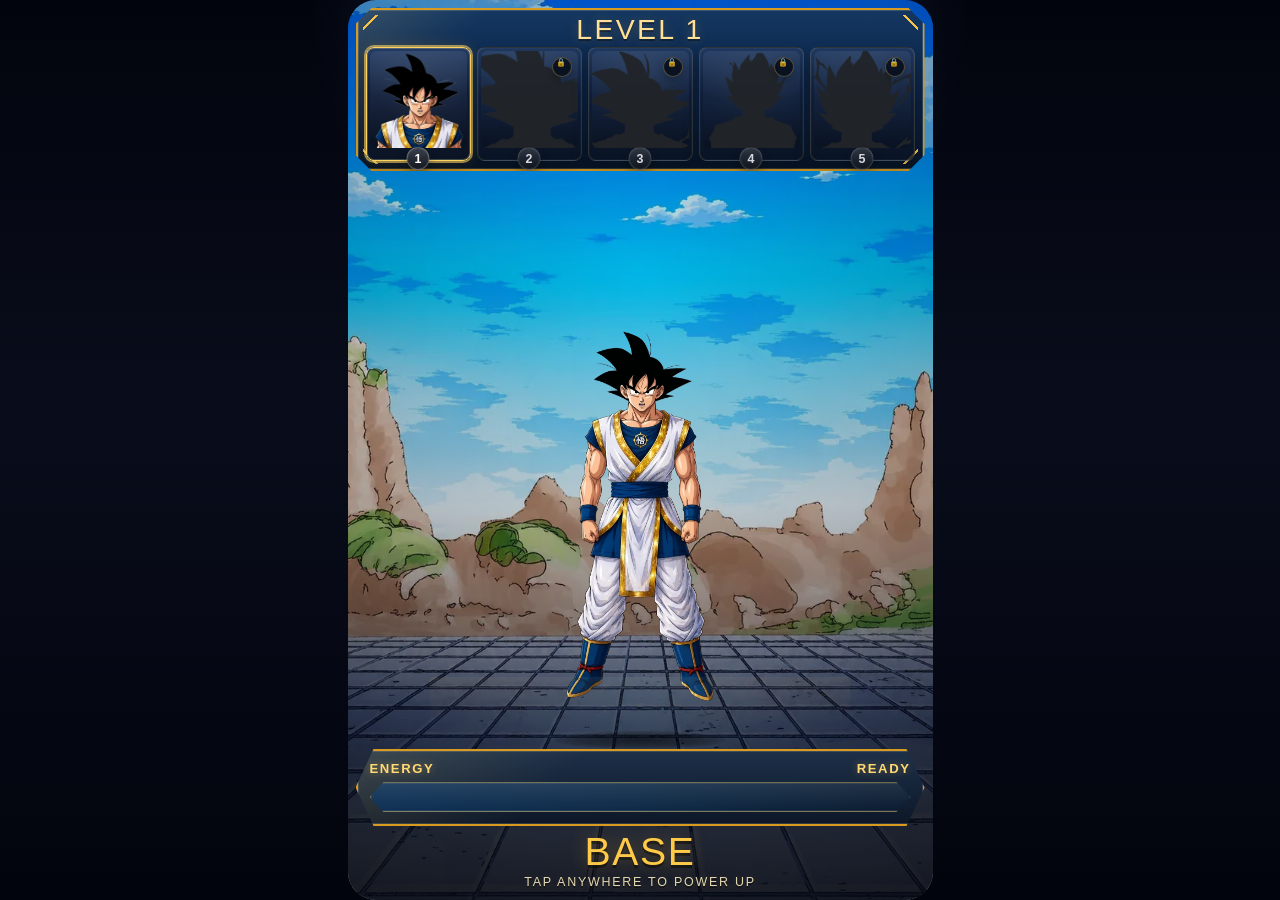
==== commit 95dbc197: "Add 24px padding-bottom to arena and 12px margin-bottom to character-stack so shoes are never cut of" ====
--- a/Game/index.html
+++ b/Game/index.html
@@ -10,7 +10,7 @@
     <meta http-equiv="Pragma" content="no-cache" />
     <meta http-equiv="Expires" content="0" />
     <title>Super Saiyan 999 V1</title>
-    <link rel="stylesheet" href="./styles.css?v=20260720-v999-universalphonescale-v49" />
+    <link rel="stylesheet" href="./styles.css?v=20260720-v999-uncutshoes-v50" />
   </head>
   <body>
     <div class="game-shell" id="gameShell">
@@ -104,6 +104,6 @@
       </div>
     </div>
 
-    <script src="./game.js?v=20260720-v999-universalphonescale-v49"></script>
+    <script src="./game.js?v=20260720-v999-uncutshoes-v50"></script>
   </body>
 </html>
--- a/Game/styles.css
+++ b/Game/styles.css
@@ -433,7 +433,7 @@
   z-index: 2;
   overflow: hidden;
   touch-action: none;
-  padding-bottom: 0px;
+  padding-bottom: clamp(18px, 3vh, 28px);
 }
 
 .charge-lens {
@@ -502,7 +502,7 @@
   justify-content: center;
   align-items: flex-end;
   transform: translateY(0px);
-  margin: 0 auto;
+  margin: 0 auto 12px;
 }
 
 .charge-waves,
